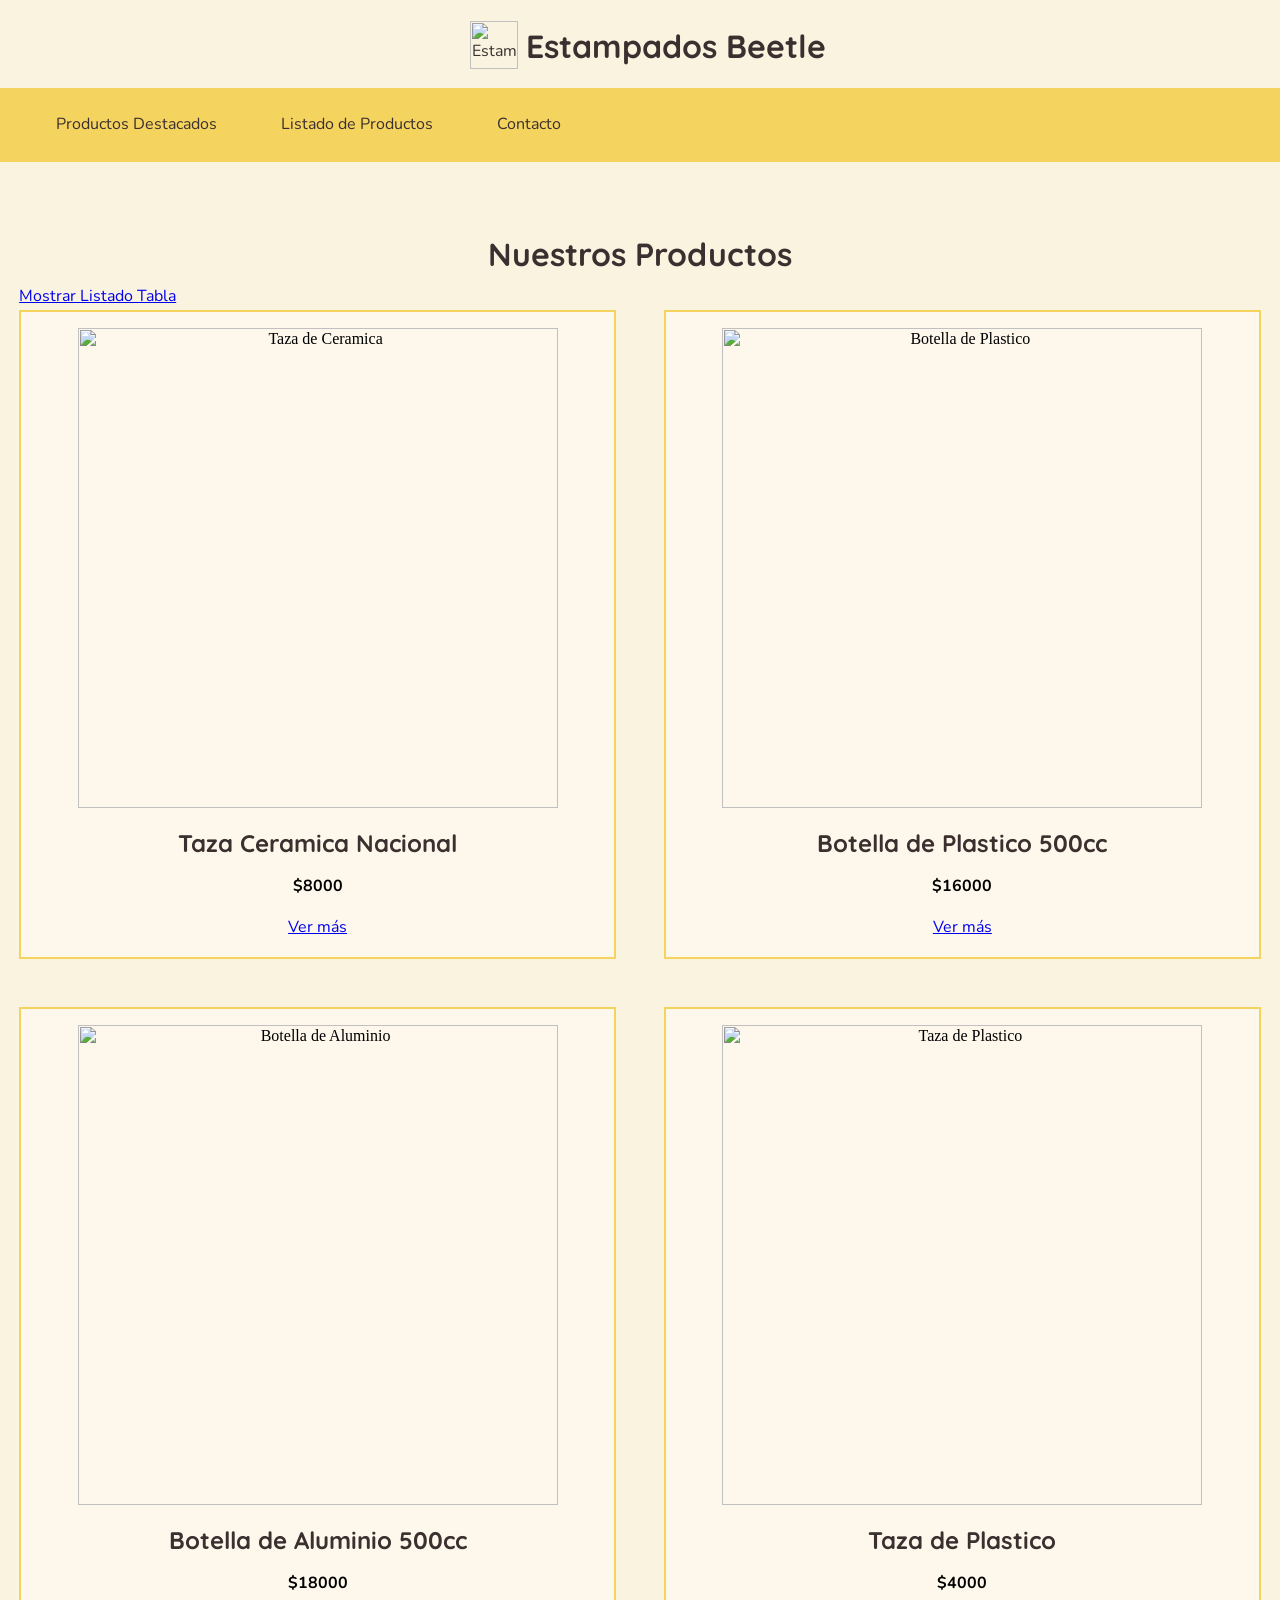
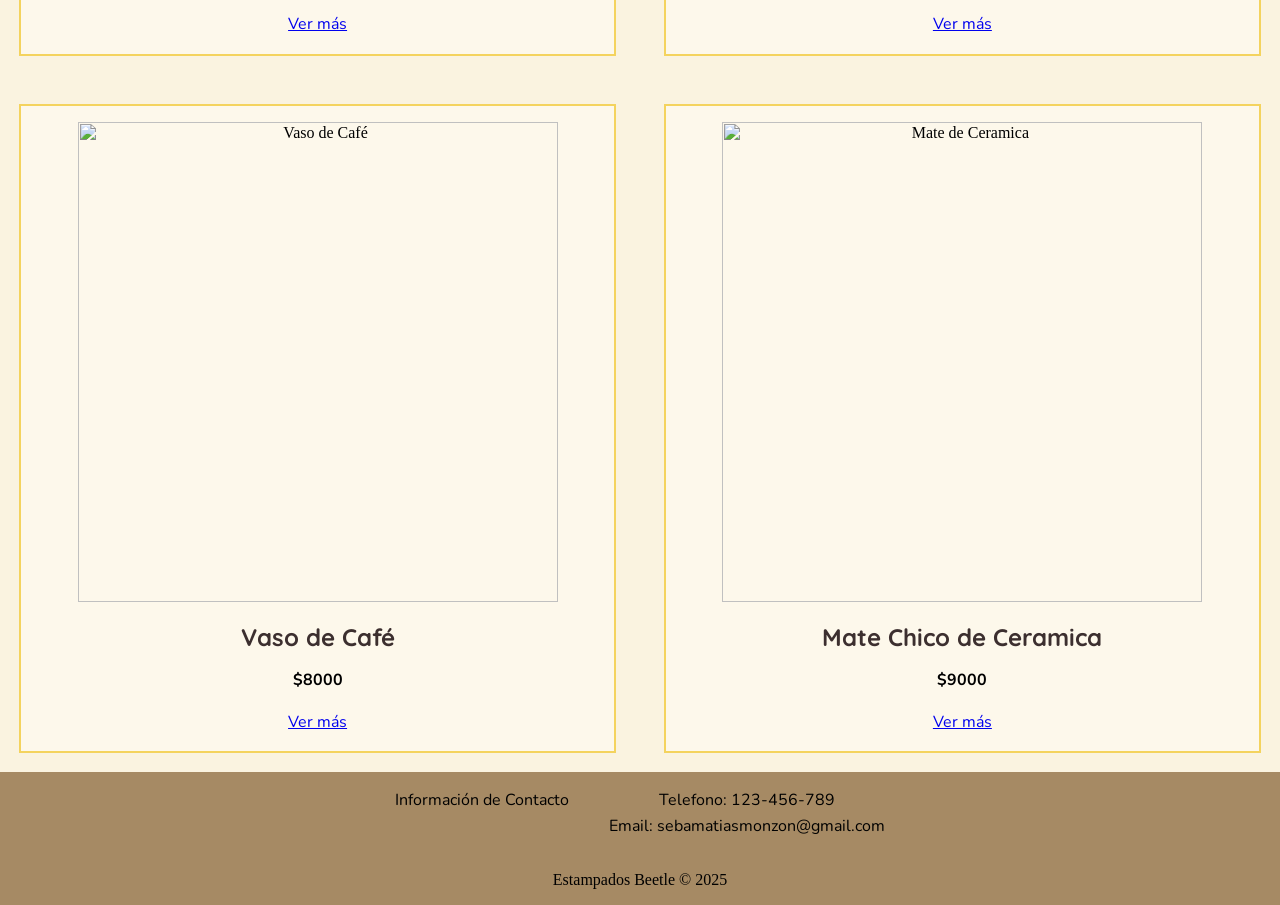
==== listado_box.html @ a083aac5 "Tercer Commit: se agregaron funcionalidades con JS" ====
<html lang="en">
<head>
    <meta charset="UTF-8">
    <meta name="viewport" content="width=device-width, initial-scale=1.0">
    <title>Estampados Beetle - Productos</title>
    <link rel="stylesheet" href="css/styles.css">
</head>
<body>
    <header class="header">
        <div class="container-logo">
            <a href="index.html">
                <img src="imgs/EstampadosBeetle.png" alt="Estampados Beetle">
                <h1>Estampados Beetle</h1>
            </a>
        </div>

        <div class="container-navbar">
            <nav class="navbar">
                <img src="imgs/navbar_hamburguer.png" alt="Abrir Menu">
                <ul class="navbar-menu">
                    <li><a href="index.html">Productos Destacados</a></li>
                    <li><a href="listado_tabla.html">Listado de Productos</a></li>
                    <li><a href="contacto.html">Contacto</a></li>
                </ul>
            </nav>
        </div>
    </header>

    <main class="main-content">
        <div class="boxList">
            <h1 class="heading-1">Nuestros Productos</h1>
            <a href="listado_tabla.html">Mostrar Listado Tabla</a>
            <div class="container-box">
                <div class="box-product">
                    <img src="imgs/TazaCeramicaNacional.png" alt="Taza de Ceramica">
                    <h2>Taza Ceramica Nacional</h2>
                    <p><strong>$8000</strong></p>
                    <a href="producto.html?id=1">Ver más</a>
                </div>
                <div class="box-product">
                    <img src="imgs/BotellaHomero.png" alt="Botella de Plastico">
                    <h2>Botella de Plastico 500cc</h2>
                    <p><strong>$16000</strong></p>
                    <a href="producto.html?id=2">Ver más</a>
                </div>
                <div class="box-product">
                    <img src="imgs/botellaAluminio.png" alt="Botella de Aluminio">
                    <h2>Botella de Aluminio 500cc</h2>
                    <p><strong>$18000</strong></p>
                    <a href="producto.html?id=3">Ver más</a>
                </div>
                <div class="box-product">
                    <img src="imgs/tazaPlastico.png" alt="Taza de Plastico">
                    <h2>Taza de Plastico</h2>
                    <p><strong>$4000</strong></p>
                    <a href="producto.html?id=4">Ver más</a>
                </div>
                <div class="box-product">
                    <img src="imgs/vasoCafe.png" alt="Vaso de Café">
                    <h2>Vaso de Café</h2>
                    <p><strong>$8000</strong></p>
                    <a href="producto.html?id=5">Ver más</a>
                </div>
                <div class="box-product">
                    <img src="imgs/mateChico.png" alt="Mate de Ceramica">
                    <h2>Mate Chico de Ceramica</h2>
                    <p><strong>$9000</strong></p>
                    <a href="producto.html?id=6">Ver más</a>
                </div>
            </div>
        </div>
    </main>

    <footer class="footer">
        <div class="container-footer">
            <p class="footer-title">Información de Contacto</p>
            <ul>
                <li>Telefono: 123-456-789</li>
                <li>Email: sebamatiasmonzon@gmail.com</li>
            </ul>
        </div>
        <div class="copyright">
            <p></p>Estampados Beetle &copy; 2025</p>
        </div>
    </footer>

    <script src="scripts/scripts.js"></script>
</body>
</html>
---- css/styles.css ----
@import url('https://fonts.googleapis.com/css2?family=Nunito:wght@400;600&family=Quicksand:wght@600;700&display=swap');

/* UTILIDADES */

:root{
--primary-color: #F4D35E;
--secondary-color: #A68A64;
--background-color: #FAF3E0;
--extra-color: #E09F3E;
--dark-color: #3C2F2F;
}

body{
    margin: 0;
    padding: 0;
}

h1, h2, h3 {
    font-family: 'Quicksand', sans-serif;
    color: var(--dark-color);
    margin-bottom: 10px;
}

p, li, a, span, label, th, td, b{
    font-family: 'Nunito', sans-serif;
    line-height: 1.6;
    font-size: 1rem;
}

.heading-1 {
    font-size: 2rem;
    text-align: center;
    padding-top: 2rem;
}

/* HEADER */

.container-logo{
    background-color: var(--background-color);
    height: 5.5rem;
    width: 100%;
}

.container-logo img{
    margin-left: 1rem;
    width: 3rem;
    height: 3rem;
}

.container-logo a{
    text-decoration: none;
    text-align: center;
    justify-content: center;
    color: var(--dark-color);
    display: flex;
    align-items: center;
    gap: .5rem;
}

.container-logo h1{
    font-size: 2rem;
    padding-bottom: .5rem;
}

.container-navbar{
    position: relative;
    background-color: var(--primary-color);
}

.navbar{
    display: flex;
    justify-content: space-between;
    align-items: center;
}

.navbar img{
    width: 2rem;
    display: none;
}

.navbar-menu{
    display: flex;
    gap: 2rem;
}

.navbar-menu li{
    list-style: none;
}

.navbar-menu a{
    text-decoration: none;
    display: block;
    padding: 0.5rem 1rem;
    color: var(--dark-color);
}

.navbar-menu a:hover{
    color: var(--extra-color);
    background-color: var(--background-color);
}

/* MAIN CONTENT*/

.main-content{
    display: flex;
    flex-direction: column;
    background-color: var(--background-color);
}

/* BANNER */

.banner{
    display: flex;
    align-items: center;
    background-image: 
        linear-gradient(to bottom, #00000031, #0000000a),
        url('../imgs/banner.jpg');
    height: 50rem;
    background-size: 100% 100%;
    background-repeat: no-repeat;
    background-position: center;
}

.content-banner {
    align-items: center;
    display: block;
    background-color: #faf3e0e0;
    width: 40%;
    height: 40%;
    margin: 0 auto;
    padding: 2rem;
    border-radius: 25%;
}

.content-banner h2{
    color: var(--dark-color);
    font-size: 2.5rem;
    margin-bottom: 1rem;
    font-weight: 500;
}

.content-banner h3{
    color: var(--dark-color);
    font-size: 1.4rem;
    margin-left: 1rem;
}

.content-banner p{
    color: var(--dark-color);
    font-size: 1.1rem;
}

.content-banner a{
    color: var(--dark-color);
    display: inline-block;
    padding: .8rem 1.7rem;
    border-radius: 2rem;
    text-decoration: none;
    background-color: var(--primary-color);
}

.content-banner a:hover{
    background-color: #f5dc84;
}

/* CONTENIDO PRINCIPAL */

/* MAS VENDIDOS */

.container_top-products{
    background-color: var(--background-color);
    display: flex;
    flex-direction: column;
    gap: 2rem;
}

.container-products{
    display: grid;
    align-items: center;
    grid-template-columns: repeat(auto-fit, minmax(20rem, 1fr));
    gap: 3rem;
}

.card-product{
    position: relative;
    height: 20rem;
    display: flex;
    flex-direction: column;
    align-items: center;
    justify-content: center;
    border-radius: 2rem;
    gap: 2rem;
    overflow: hidden;
}

.card-product p, .card-product span{
    position: absolute;
    width: 100%;
    text-align: center;
    color: #fff;
    opacity: 0;
    transition: opacity 0.3 ease;
    z-index: 2;
}

.card-product p {
    top: 40%; 
    font-size: 2rem;
    font-weight: bold;
}

.card-product span {
    top: 60%;
    font-size: 1.2rem;
}

.card-product::before {
    content: "";
    position: absolute;
    inset: 0;
    background: rgba(0, 0, 0, 0.26);
    opacity: 0;
    transition: opacity 0.3s ease;
    border-radius: 2rem;
    z-index: 1; 
}

.card-product:hover::before {
    opacity: 1;
}

.card-product:hover p,
.card-product:hover span {
    opacity: 1;
}

.product-TazaCeramicaNacional{
    background-image: url('../imgs/TazaCeramicaNacional.png');
    background-color: #fdf8eb;
    height: 27rem;
    background-size: 100% 100%;
    background-repeat: no-repeat;
    background-position: center;
}

.product-BotellaPlastico{
    background-image: url('../imgs/BotellaHomero.png');
    background-color: #fdf8eb;
    height: 50rem;
    background-size: 80% 100%;
    background-repeat: no-repeat;
    background-position: center;
}

.product-BotellaAluminio{
    background-image: url('../imgs/botellaAluminio.png');
    background-color: #fdf8eb;
    height: 50rem;
    background-size: 80% 100%;
    background-repeat: no-repeat;
    background-position: center;
}

/* PROCESO */

.container-process{
    display: flex;
    padding: 2rem;
    background-color: #f7e0a1;
    gap: 2rem;
}

.process{
    display: flex;
    flex-direction: column;
    justify-content: center;
    margin: 2rem;
}

.container-process img{
    height: 30rem;
    width: auto;
}

/* NUEVOS PRODUCTOS */

.container_new-products{
    background-color: var(--background-color);
    display: flex;
    padding-bottom: 2rem;
    flex-direction: column;
    gap: 2rem;
}

.product-TazaPlastico{
    background-image: url('../imgs/tazaPlastico.png');
    background-color: #fdf8eb;
    height: 27rem;
    background-size: 100% 100%;
    background-repeat: no-repeat;
    background-position: center;
}

.product-VasoCafe{
    background-image: url('../imgs/vasoCafe.png');
    background-color: #fdf8eb;
    height: 34rem;
    background-size: 100% 100%;
    background-repeat: no-repeat;
    background-position: center;
}

.product-MateChico{
    background-image: url('../imgs/mateChico.png');
    background-color: #fdf8eb;
    height: 30rem;
    background-size: 100% 100%;
    background-repeat: no-repeat;
    background-position: center;
}

/* FOOTER */

.footer{
    display: flex;
    flex-direction: column;
    background-color: var(--secondary-color);
    align-items: center;
}

.container-footer{
    display: flex;
    text-align: center;
}

.container-footer li{
    list-style: none;
}

/* RESPONSIVE */

@media (max-width: 768px){

    /* HEADER */
    .container-logo a{
        justify-content: center;
        text-align: center;
    }

    .container-navbar{
        padding: .5rem;
    }

    .navbar-menu{
        display: none;
        flex-direction: column;
        background-color: var(--primary-color);
        position: absolute;
        top: -1rem;
        right: 0;
        width: 100%;
        padding: 1rem;
        text-align: center;
    }

    .navbar img{
        display: block;
        cursor: pointer;
    }

    .navbar-menu.active{
        display: flex;
    }

    /* CONTENIDO PRINCIPAL */
    /* BANNER*/

    .banner{
        background-image: 
        linear-gradient(to bottom, #00000031, #0000000a),
        url('../imgs/bannerMobile.png');
    }

    .content-banner{
        width: 100%;
    }

    .content-banner h2{
        font-size: 2rem;
    }

    .content-banner h3{
        font-size: 1.2rem;
    }
}

/* LISTADO TABLA */

.container-table{
    display: flex;
    flex-direction: column;
    gap: 1rem;
}
.table{
    width: 95%;
    border-collapse: collapse;
    padding: 2rem;
    margin: 2.5%;
}

.table th:first-child{
    width: 20%;
}

.table th:last-child{
    width: 10%;
}

.table th, td{
    border: 2px solid var(--primary-color);
    padding: .5rem;
    text-align: center;
}

.table-img{
    height: 15rem;
    width: auto;
    object-fit: cover;
}

/* LISTADO BOX */

.boxList{
    width: 97%;
    display: flex;
    flex-direction: column;
    margin: 1.5%;
}

.container-box{
    display: grid;
    grid-template-columns: repeat(auto-fill, minmax(30rem, 1fr));
    gap: 3rem;
    background-size: contain;
}

.box-product{
    align-items: center;
    background-color: #fdf8eb;
    border: 2px solid var(--primary-color);
    padding: 1rem;
    text-align: center;
    background-size: contain;
    background-repeat: no-repeat;
    background-position: center;
}

.box-product img{
    height: 30rem;
    width: auto;
    object-fit: contain;
}

/* PRODUCTO */

.container-productInfo{
    display: flex;
    background-color: #fff1cf;
    border-radius: 5%;
    padding: 2rem;
    width: 80%;
    margin-left: 10%;
    margin-top: 2rem;
    margin-bottom: 2rem;
}

.container-productInfo img{
    height: 30rem;
    width: auto;
    background-color: #fcf4e1;
    border-radius: 4%;
}

.container-info{
    display: flex;
    flex-direction: column;
    justify-content: flex-start;
    margin-left: 2rem;
}

.container-info h2{
    font-size: 2.2rem;
    margin-bottom: 7rem;
}

.container-info p{
    margin-bottom: 2rem;
}

.container-info b{
    font-size: 1.5rem;
    margin-bottom: 2rem;
}

.container-info a{
    display: inline-block;
    font-weight: bold;
    text-decoration: none;
    color: var(--dark-color);
    background-color: var(--primary-color);
    padding: .7rem 1.5rem;
    border-radius: 2rem;
    margin-left: 1rem;
    width: 4rem;
}

.container-info a:hover{
    background-color: #f5dc84;
    color: var(--extra-color);
}

/* FORMULARIO */

.container-form {
    width: 50%;
    margin: 2rem auto;
    background-color: #fff1cf;
    padding: 2rem;
    border-radius: 1rem;
}

.container-form h2 {
    text-align: center;
    margin-bottom: 2rem;
    color: var(--dark-color);
}

.container-form form {
    display: flex;
    flex-direction: column;
    gap: 1.2rem;
}

.container-form label {
    font-weight: bold;
    margin-bottom: 0.3rem;
}

.container-form input {
    padding: 0.8rem;
    border: 1px solid #ccc;
    border-radius: 0.5rem;
    font-size: 1rem;
}

.container-form button {
    margin-top: 1rem;
    padding: 1rem;
    background-color: #50394c;
    color: #fff;
    font-size: 1.2rem;
    font-weight: bold;
    border: none;
    border-radius: 0.5rem;
    cursor: pointer;
    transition: background 0.3s ease;
}

.container-form button:hover {
    background-color: #7a5471;
}

/* CONTACTO */

.container-contact{
    display: flex;
    flex-direction: column;
    align-items: center;
    background-color: #faf3e0e0;
    width: 40%;
}
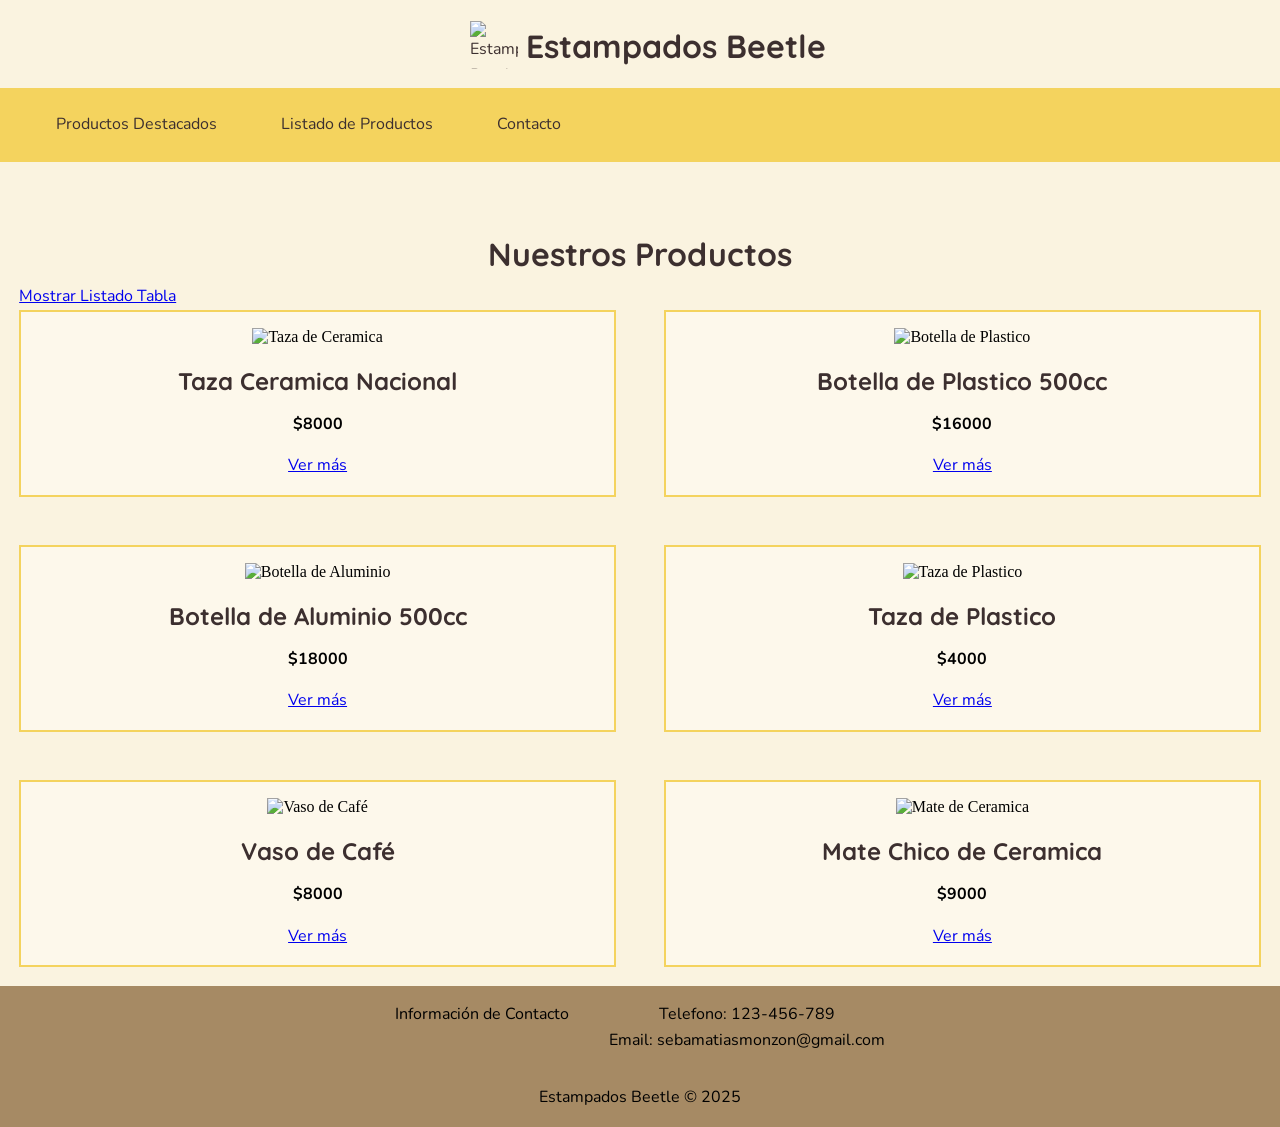
==== commit 948c517a: "Tercer Commit: se agregaron funcionalidades con JS" ====
--- a/listado_box.html
+++ b/listado_box.html
@@ -1,3 +1,4 @@
+<!DOCTYPE html>
 <html lang="en">
 <head>
     <meta charset="UTF-8">
@@ -80,7 +81,7 @@
             </ul>
         </div>
         <div class="copyright">
-            <p></p>Estampados Beetle &copy; 2025</p>
+            <p>Estampados Beetle &copy; 2025</p>
         </div>
     </footer>
 
